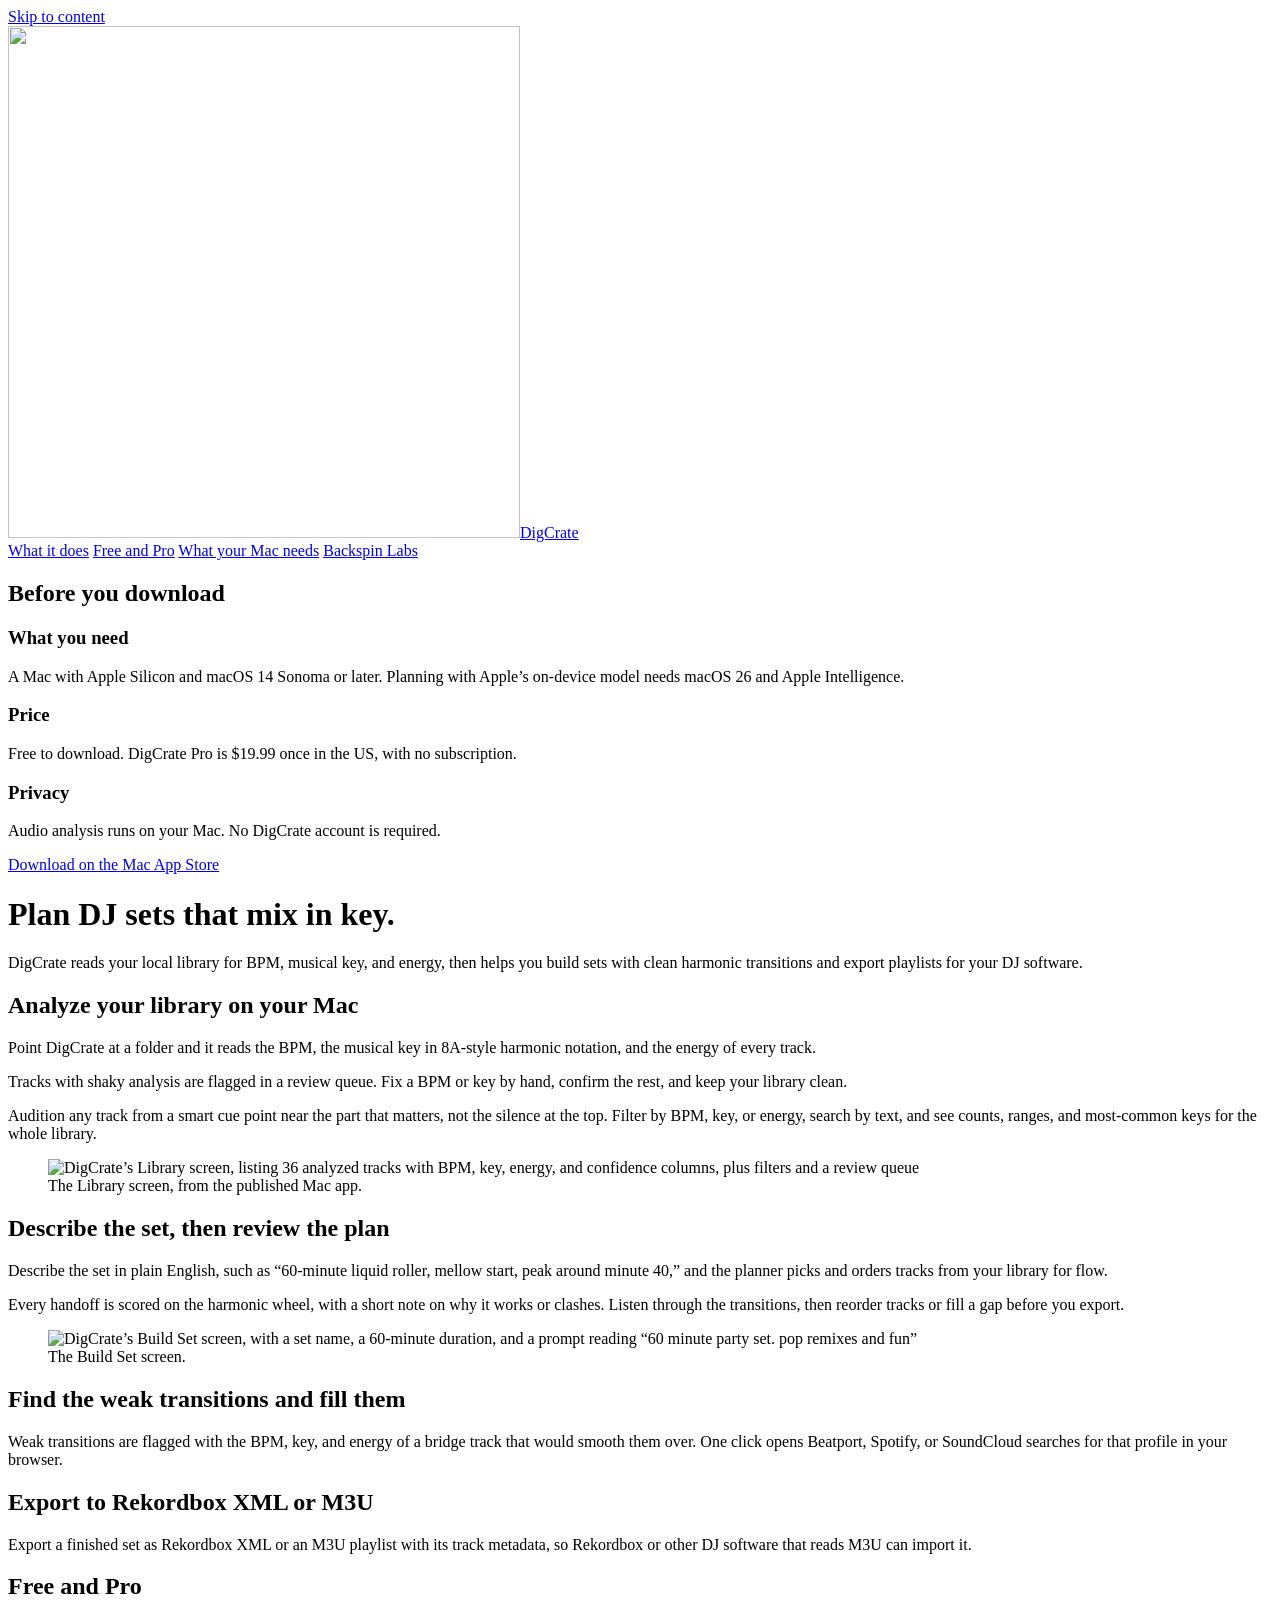
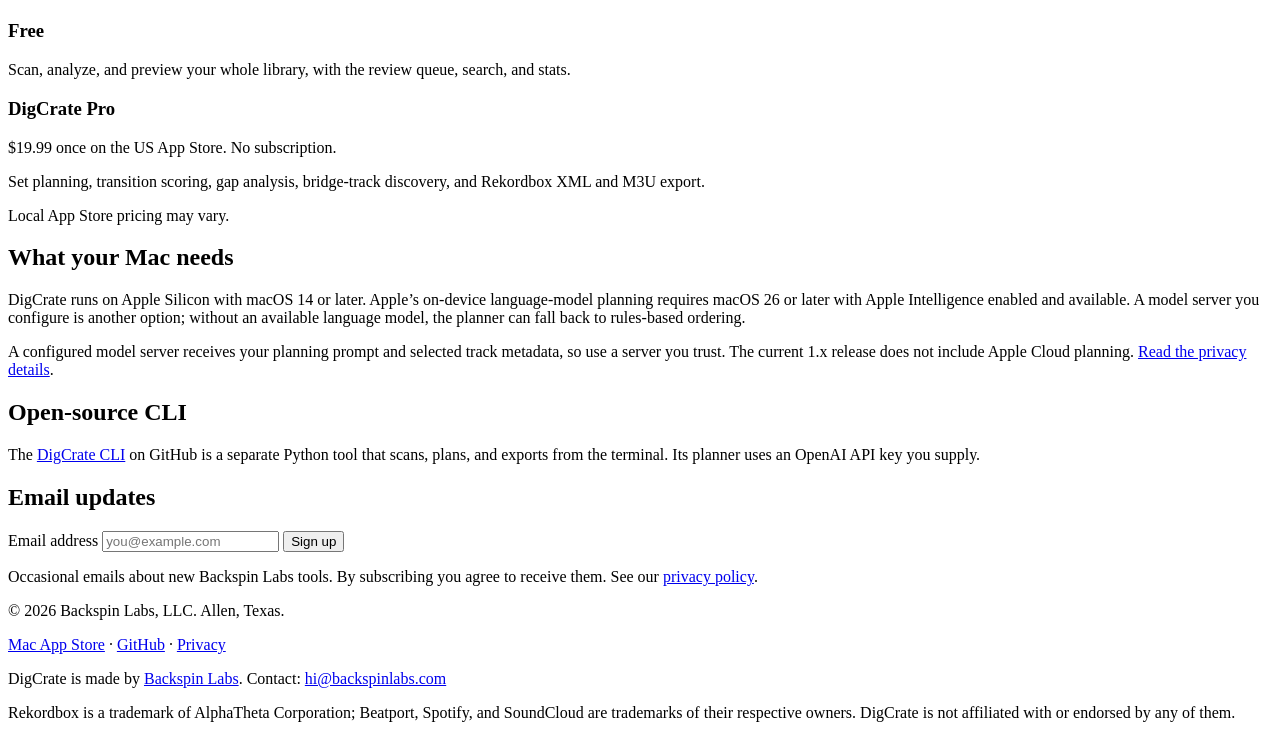
==== website/index.html @ e8a2cbf5 "website: put the home footer at the end of main so the sheet can't cover it The footer ran under bot" ====
<!DOCTYPE html>
<html lang="en">
<head>
  <meta charset="utf-8" />
  <meta name="viewport" content="width=device-width, initial-scale=1" />
  <title>DigCrate: Plan DJ sets that mix in key</title>
  <meta name="description" content="DigCrate is a Mac app that reads the BPM, key, and energy of your local library and helps you build DJ sets that mix in key, then exports them to Rekordbox XML or M3U. Free download; Pro is a one-time purchase." />
  <link rel="canonical" href="https://digcrate.backspinlabs.com/" />
  <meta name="color-scheme" content="light dark" />
  <meta name="theme-color" content="#111111" media="(prefers-color-scheme: light)" />
  <meta name="theme-color" content="#1c1c1c" media="(prefers-color-scheme: dark)" />
  <meta property="og:title" content="DigCrate: Plan DJ sets that mix in key" />
  <meta property="og:description" content="DigCrate is a Mac app that reads the BPM, key, and energy of your local library and helps you build DJ sets that mix in key, then exports them to Rekordbox XML or M3U. Free download; Pro is a one-time purchase." />
  <meta property="og:url" content="https://digcrate.backspinlabs.com/" />
  <meta property="og:site_name" content="DigCrate" />
  <meta property="og:type" content="website" />
  <meta property="og:image" content="https://digcrate.backspinlabs.com/og-image.png" />
  <meta property="og:image:width" content="1200" />
  <meta property="og:image:height" content="630" />
  <meta name="twitter:card" content="summary_large_image" />
  <meta name="twitter:title" content="DigCrate: Plan DJ sets that mix in key" />
  <meta name="twitter:description" content="DigCrate is a Mac app that reads the BPM, key, and energy of your local library and helps you build DJ sets that mix in key, then exports them to Rekordbox XML or M3U. Free download; Pro is a one-time purchase." />
  <meta name="twitter:image" content="https://digcrate.backspinlabs.com/og-image.png" />
  <link rel="icon" href="/app-icon.png" type="image/png" />
  <link rel="apple-touch-icon" href="/app-icon.png" />
  <link rel="preload" href="/fonts/big-shoulders-display-800-latin.woff2" as="font" type="font/woff2" crossorigin />
  <link rel="preload" href="/fonts/ibm-plex-sans-latin.woff2" as="font" type="font/woff2" crossorigin />
  <link rel="stylesheet" href="/backspin.css" />
  <link rel="stylesheet" href="/digcrate.css" />
</head>
<body class="digcrate">
<a class="skip" href="#main">Skip to content</a>

<header class="head"><div class="head-in">
  <a class="brand" href="/"><img src="/app-icon.png" alt="" width="512" height="512" />DigCrate</a>
  <nav aria-label="Primary">
    <a href="#features">What it does</a>
    <a href="#pricing">Free and Pro</a>
    <a href="#requirements">What your Mac needs</a>
    <a href="https://backspinlabs.com">Backspin Labs</a>
  </nav>
</div></header>

<div class="frame">

  <aside class="sheet" aria-labelledby="sheet-title">
    <h2 id="sheet-title">Before you download</h2>
    <h3>What you need</h3>
    <p>A Mac with Apple Silicon and macOS 14 Sonoma or later. Planning with Apple’s on-device model needs macOS 26 and Apple Intelligence.</p>
    <h3>Price</h3>
    <p>Free to download. DigCrate Pro is $19.99 once in the US, with no subscription.</p>
    <h3>Privacy</h3>
    <p>Audio analysis runs on your Mac. No DigCrate account is required.</p>
    <a class="btn" href="https://apps.apple.com/us/app/digcrate/id6779803539">Download on the Mac App Store</a>
  </aside>

  <main id="main">
    <h1>Plan DJ sets that mix in key.</h1>
    <p class="lede">DigCrate reads your local library for BPM, musical key, and energy, then helps you build sets with clean harmonic transitions and export playlists for your DJ software.</p>

    <section class="band" id="features" aria-label="What it does">
      <div>
        <h2>Analyze your library on your Mac</h2>
        <p>Point DigCrate at a folder and it reads the BPM, the musical key in 8A-style harmonic notation, and the energy of every track.</p>
        <p>Tracks with shaky analysis are flagged in a review queue. Fix a BPM or key by hand, confirm the rest, and keep your library clean.</p>
        <p>Audition any track from a smart cue point near the part that matters, not the silence at the top. Filter by BPM, key, or energy, search by text, and see counts, ranges, and most-common keys for the whole library.</p>
        <figure class="shot shot-wide">
          <img src="/images/library-window.jpg" width="990" height="704" alt="DigCrate’s Library screen, listing 36 analyzed tracks with BPM, key, energy, and confidence columns, plus filters and a review queue" />
          <figcaption>The Library screen, from the published Mac app.</figcaption>
        </figure>
      </div>
      <div id="workflow">
        <h2>Describe the set, then review the plan</h2>
        <p>Describe the set in plain English, such as “60-minute liquid roller, mellow start, peak around minute 40,” and the planner picks and orders tracks from your library for flow.</p>
        <p>Every handoff is scored on the harmonic wheel, with a short note on why it works or clashes. Listen through the transitions, then reorder tracks or fill a gap before you export.</p>
        <figure class="shot shot-wide">
          <img src="/images/build-set-window.jpg" width="990" height="599" alt="DigCrate’s Build Set screen, with a set name, a 60-minute duration, and a prompt reading “60 minute party set. pop remixes and fun”" loading="lazy" />
          <figcaption>The Build Set screen.</figcaption>
        </figure>
      </div>
      <div>
        <h2>Find the weak transitions and fill them</h2>
        <p>Weak transitions are flagged with the BPM, key, and energy of a bridge track that would smooth them over. One click opens Beatport, Spotify, or SoundCloud searches for that profile in your browser.</p>
      </div>
      <div>
        <h2>Export to Rekordbox XML or M3U</h2>
        <p>Export a finished set as Rekordbox XML or an M3U playlist with its track metadata, so Rekordbox or other DJ software that reads M3U can import it.</p>
      </div>
    </section>

    <section class="section" id="pricing" aria-labelledby="pricing-title">
      <h2 id="pricing-title">Free and Pro</h2>
      <div class="cols">
        <div>
          <h3>Free</h3>
          <p>Scan, analyze, and preview your whole library, with the review queue, search, and stats.</p>
        </div>
        <div>
          <h3>DigCrate Pro</h3>
          <p>$19.99 once on the US App Store. No subscription.</p>
          <p>Set planning, transition scoring, gap analysis, bridge-track discovery, and Rekordbox XML and M3U export.</p>
        </div>
      </div>
      <p class="small">Local App Store pricing may vary.</p>
    </section>

    <section class="section" id="requirements" aria-labelledby="requirements-title">
      <h2 id="requirements-title">What your Mac needs</h2>
      <p>DigCrate runs on Apple Silicon with macOS 14 or later. Apple’s on-device language-model planning requires macOS 26 or later with Apple Intelligence enabled and available. A model server you configure is another option; without an available language model, the planner can fall back to rules-based ordering.</p>
      <p>A configured model server receives your planning prompt and selected track metadata, so use a server you trust. The current 1.x release does not include Apple Cloud planning. <a href="/privacy">Read the privacy details</a>.</p>
    </section>

    <section class="section" id="cli" aria-labelledby="cli-title">
      <h2 id="cli-title">Open-source CLI</h2>
      <p>The <a href="https://github.com/backspinlabs/digcrate">DigCrate CLI</a> on GitHub is a separate Python tool that scans, plans, and exports from the terminal. Its planner uses an OpenAI API key you supply.</p>
    </section>

    <section class="section" id="updates" aria-labelledby="signup-title">
      <h2 id="signup-title">Email updates</h2>
      <div class="signup">
        <form id="dc-signup">
          <label for="dc-signup-email">Email address</label>
          <input type="email" id="dc-signup-email" name="email" placeholder="you@example.com" autocomplete="email" inputmode="email" maxlength="254" required />
          <button class="btn" type="submit">Sign up</button>
        </form>
        <p id="dc-signup-msg" class="msg" role="status" aria-live="polite"></p>
        <p class="small">Occasional emails about new Backspin Labs tools. By subscribing you agree to receive them. See our <a href="/privacy">privacy policy</a>.</p>
      </div>
    </section>

    <footer class="foot">
      <p>© 2026 Backspin Labs, LLC. Allen, Texas.</p>
      <p><a href="https://apps.apple.com/us/app/digcrate/id6779803539">Mac App Store</a> · <a href="https://github.com/backspinlabs/digcrate">GitHub</a> · <a href="/privacy">Privacy</a></p>
      <p class="foot-note">DigCrate is made by <a href="https://backspinlabs.com">Backspin Labs</a>. Contact: <a href="mailto:hi@backspinlabs.com">hi@backspinlabs.com</a></p>
      <p class="foot-note">Rekordbox is a trademark of AlphaTheta Corporation; Beatport, Spotify, and SoundCloud are trademarks of their respective owners. DigCrate is not affiliated with or endorsed by any of them.</p>
    </footer>
  </main>

</div>
<script>
// Shared Backspin Labs email-capture endpoint (served by the Belay waitlist worker).
const CAPTURE_ENDPOINT = "https://belay.backspinlabs.com/api/waitlist";
(function () {
  var form = document.getElementById("dc-signup");
  var msg = document.getElementById("dc-signup-msg");
  var button = form.querySelector("button[type=submit]");
  form.addEventListener("submit", function (e) {
    e.preventDefault();
    if (button.disabled) return;
    var params = new URLSearchParams(window.location.search);
    var payload = {
      email: form.email.value.trim(),
      list: "digcrate",
      source: "digcrate.backspinlabs.com",
      referrer: document.referrer
    };
    params.forEach(function (value, key) {
      if (key.indexOf("utm_") === 0) payload[key] = value;
    });
    msg.textContent = "Signing up…";
    button.disabled = true;
    var controller = new AbortController();
    var timer = setTimeout(function () { controller.abort(); }, 10000);
    fetch(CAPTURE_ENDPOINT, {
      method: "POST",
      headers: { "Content-Type": "application/json" },
      body: JSON.stringify(payload),
      signal: controller.signal
    }).then(function (res) {
      if (!res.ok) throw new Error("HTTP " + res.status);
      return res.json();
    }).then(function (data) {
      if (!data || data.ok !== true) throw new Error("Unexpected response");
      msg.textContent = "Thanks, you’re on the list.";
      form.reset();
    }).catch(function () {
      msg.textContent = "Sign-up failed. Try again later, or email support@backspinlabs.com.";
    }).finally(function () {
      clearTimeout(timer);
      button.disabled = false;
    });
  });
})();
</script>
</body>
</html>
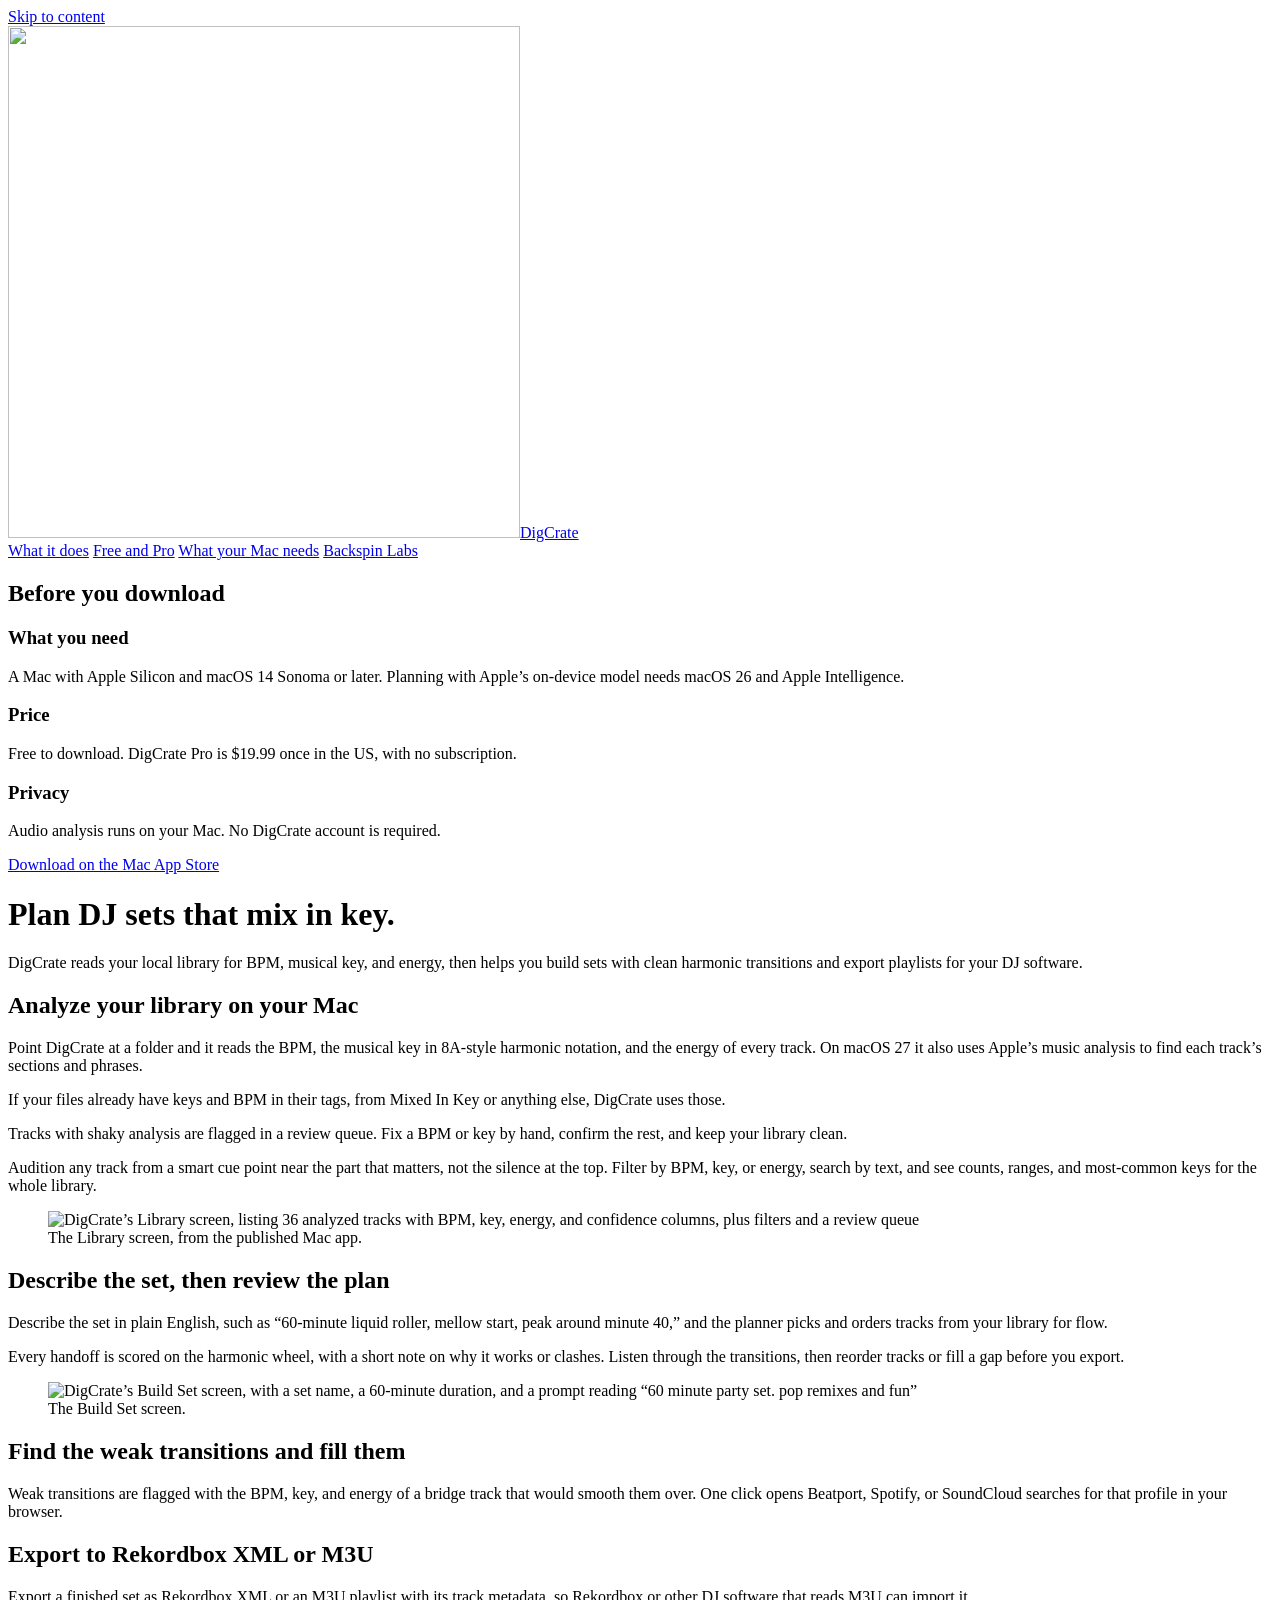
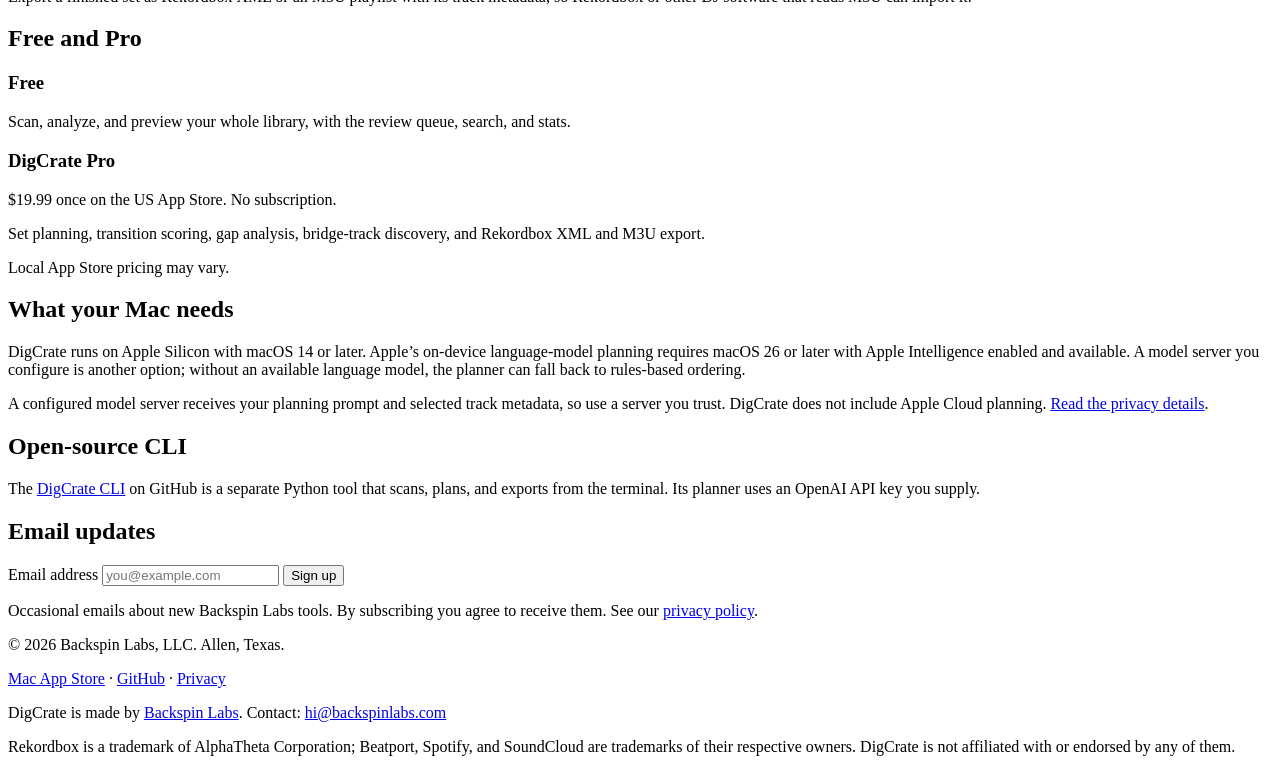
==== commit 2f348079: "website: 2.0 copy (tag keys/BPM, macOS 27 analysis) - Say keys and BPM from your tags (e.g. Mixed In" ====
--- a/website/index.html
+++ b/website/index.html
@@ -61,7 +61,8 @@
     <section class="band" id="features" aria-label="What it does">
       <div>
         <h2>Analyze your library on your Mac</h2>
-        <p>Point DigCrate at a folder and it reads the BPM, the musical key in 8A-style harmonic notation, and the energy of every track.</p>
+        <p>Point DigCrate at a folder and it reads the BPM, the musical key in 8A-style harmonic notation, and the energy of every track. On macOS 27 it also uses Apple’s music analysis to find each track’s sections and phrases.</p>
+        <p>If your files already have keys and BPM in their tags, from Mixed In Key or anything else, DigCrate uses those.</p>
         <p>Tracks with shaky analysis are flagged in a review queue. Fix a BPM or key by hand, confirm the rest, and keep your library clean.</p>
         <p>Audition any track from a smart cue point near the part that matters, not the silence at the top. Filter by BPM, key, or energy, search by text, and see counts, ranges, and most-common keys for the whole library.</p>
         <figure class="shot shot-wide">
@@ -107,7 +108,7 @@
     <section class="section" id="requirements" aria-labelledby="requirements-title">
       <h2 id="requirements-title">What your Mac needs</h2>
       <p>DigCrate runs on Apple Silicon with macOS 14 or later. Apple’s on-device language-model planning requires macOS 26 or later with Apple Intelligence enabled and available. A model server you configure is another option; without an available language model, the planner can fall back to rules-based ordering.</p>
-      <p>A configured model server receives your planning prompt and selected track metadata, so use a server you trust. The current 1.x release does not include Apple Cloud planning. <a href="/privacy">Read the privacy details</a>.</p>
+      <p>A configured model server receives your planning prompt and selected track metadata, so use a server you trust. DigCrate does not include Apple Cloud planning. <a href="/privacy">Read the privacy details</a>.</p>
     </section>
 
     <section class="section" id="cli" aria-labelledby="cli-title">
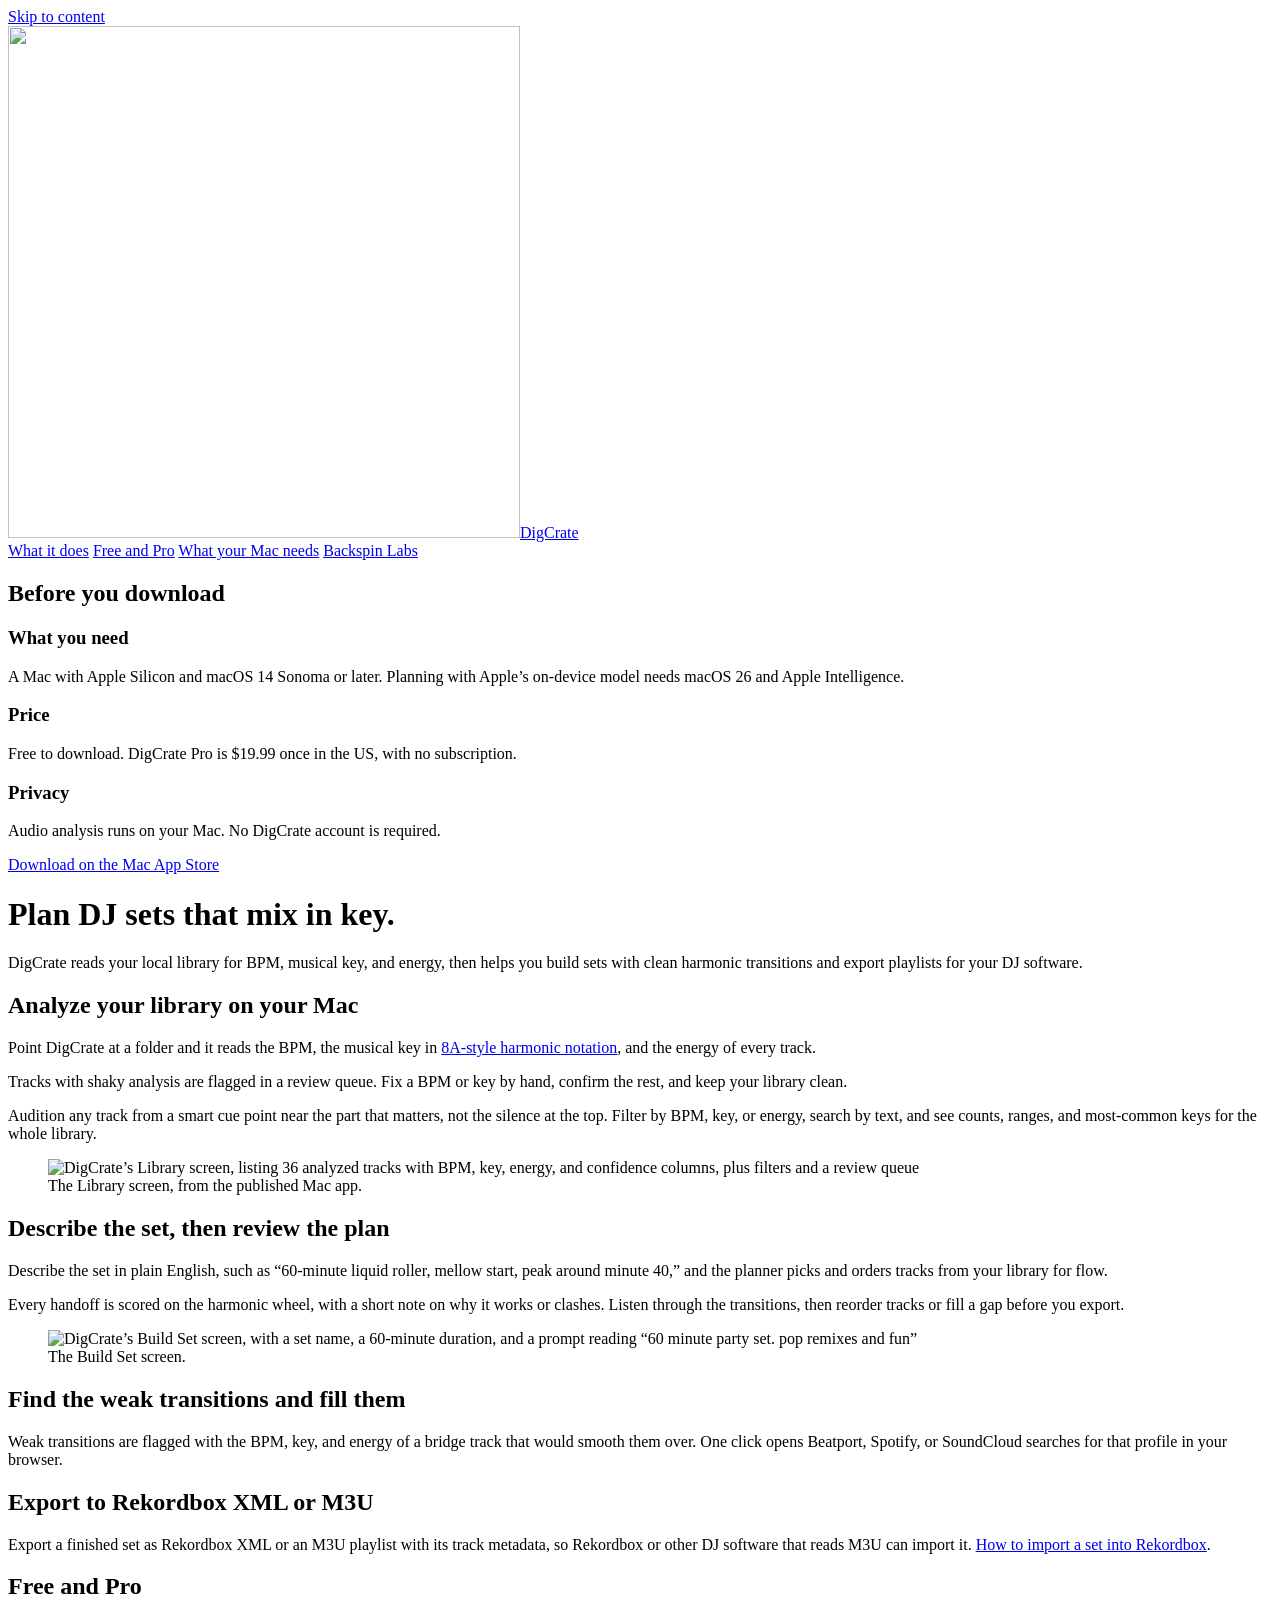
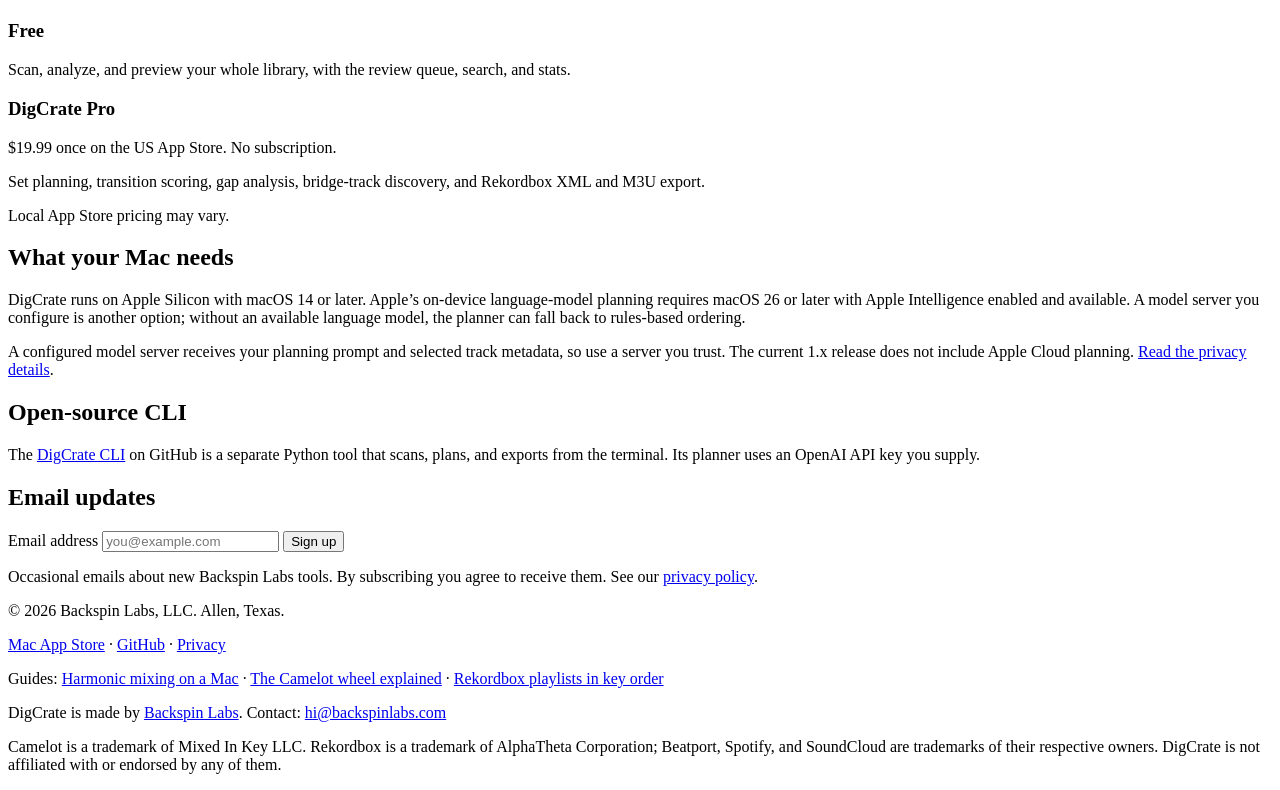
==== commit 11dc73a6: "website: add harmonic mixing, Camelot wheel, and Rekordbox key-order guides Three guide pages for th" ====
--- a/website/index.html
+++ b/website/index.html
@@ -61,8 +61,7 @@
     <section class="band" id="features" aria-label="What it does">
       <div>
         <h2>Analyze your library on your Mac</h2>
-        <p>Point DigCrate at a folder and it reads the BPM, the musical key in 8A-style harmonic notation, and the energy of every track. On macOS 27 it also uses Apple’s music analysis to find each track’s sections and phrases.</p>
-        <p>If your files already have keys and BPM in their tags, from Mixed In Key or anything else, DigCrate uses those.</p>
+        <p>Point DigCrate at a folder and it reads the BPM, the musical key in <a href="/camelot-wheel">8A-style harmonic notation</a>, and the energy of every track.</p>
         <p>Tracks with shaky analysis are flagged in a review queue. Fix a BPM or key by hand, confirm the rest, and keep your library clean.</p>
         <p>Audition any track from a smart cue point near the part that matters, not the silence at the top. Filter by BPM, key, or energy, search by text, and see counts, ranges, and most-common keys for the whole library.</p>
         <figure class="shot shot-wide">
@@ -85,7 +84,7 @@
       </div>
       <div>
         <h2>Export to Rekordbox XML or M3U</h2>
-        <p>Export a finished set as Rekordbox XML or an M3U playlist with its track metadata, so Rekordbox or other DJ software that reads M3U can import it.</p>
+        <p>Export a finished set as Rekordbox XML or an M3U playlist with its track metadata, so Rekordbox or other DJ software that reads M3U can import it. <a href="/rekordbox-playlists-by-key">How to import a set into Rekordbox</a>.</p>
       </div>
     </section>
 
@@ -108,7 +107,7 @@
     <section class="section" id="requirements" aria-labelledby="requirements-title">
       <h2 id="requirements-title">What your Mac needs</h2>
       <p>DigCrate runs on Apple Silicon with macOS 14 or later. Apple’s on-device language-model planning requires macOS 26 or later with Apple Intelligence enabled and available. A model server you configure is another option; without an available language model, the planner can fall back to rules-based ordering.</p>
-      <p>A configured model server receives your planning prompt and selected track metadata, so use a server you trust. DigCrate does not include Apple Cloud planning. <a href="/privacy">Read the privacy details</a>.</p>
+      <p>A configured model server receives your planning prompt and selected track metadata, so use a server you trust. The current 1.x release does not include Apple Cloud planning. <a href="/privacy">Read the privacy details</a>.</p>
     </section>
 
     <section class="section" id="cli" aria-labelledby="cli-title">
@@ -132,8 +131,9 @@
     <footer class="foot">
       <p>© 2026 Backspin Labs, LLC. Allen, Texas.</p>
       <p><a href="https://apps.apple.com/us/app/digcrate/id6779803539">Mac App Store</a> · <a href="https://github.com/backspinlabs/digcrate">GitHub</a> · <a href="/privacy">Privacy</a></p>
+      <p class="foot-note">Guides: <a href="/harmonic-mixing-mac">Harmonic mixing on a Mac</a> · <a href="/camelot-wheel">The Camelot wheel explained</a> · <a href="/rekordbox-playlists-by-key">Rekordbox playlists in key order</a></p>
       <p class="foot-note">DigCrate is made by <a href="https://backspinlabs.com">Backspin Labs</a>. Contact: <a href="mailto:hi@backspinlabs.com">hi@backspinlabs.com</a></p>
-      <p class="foot-note">Rekordbox is a trademark of AlphaTheta Corporation; Beatport, Spotify, and SoundCloud are trademarks of their respective owners. DigCrate is not affiliated with or endorsed by any of them.</p>
+      <p class="foot-note">Camelot is a trademark of Mixed In Key LLC. Rekordbox is a trademark of AlphaTheta Corporation; Beatport, Spotify, and SoundCloud are trademarks of their respective owners. DigCrate is not affiliated with or endorsed by any of them.</p>
     </footer>
   </main>
 
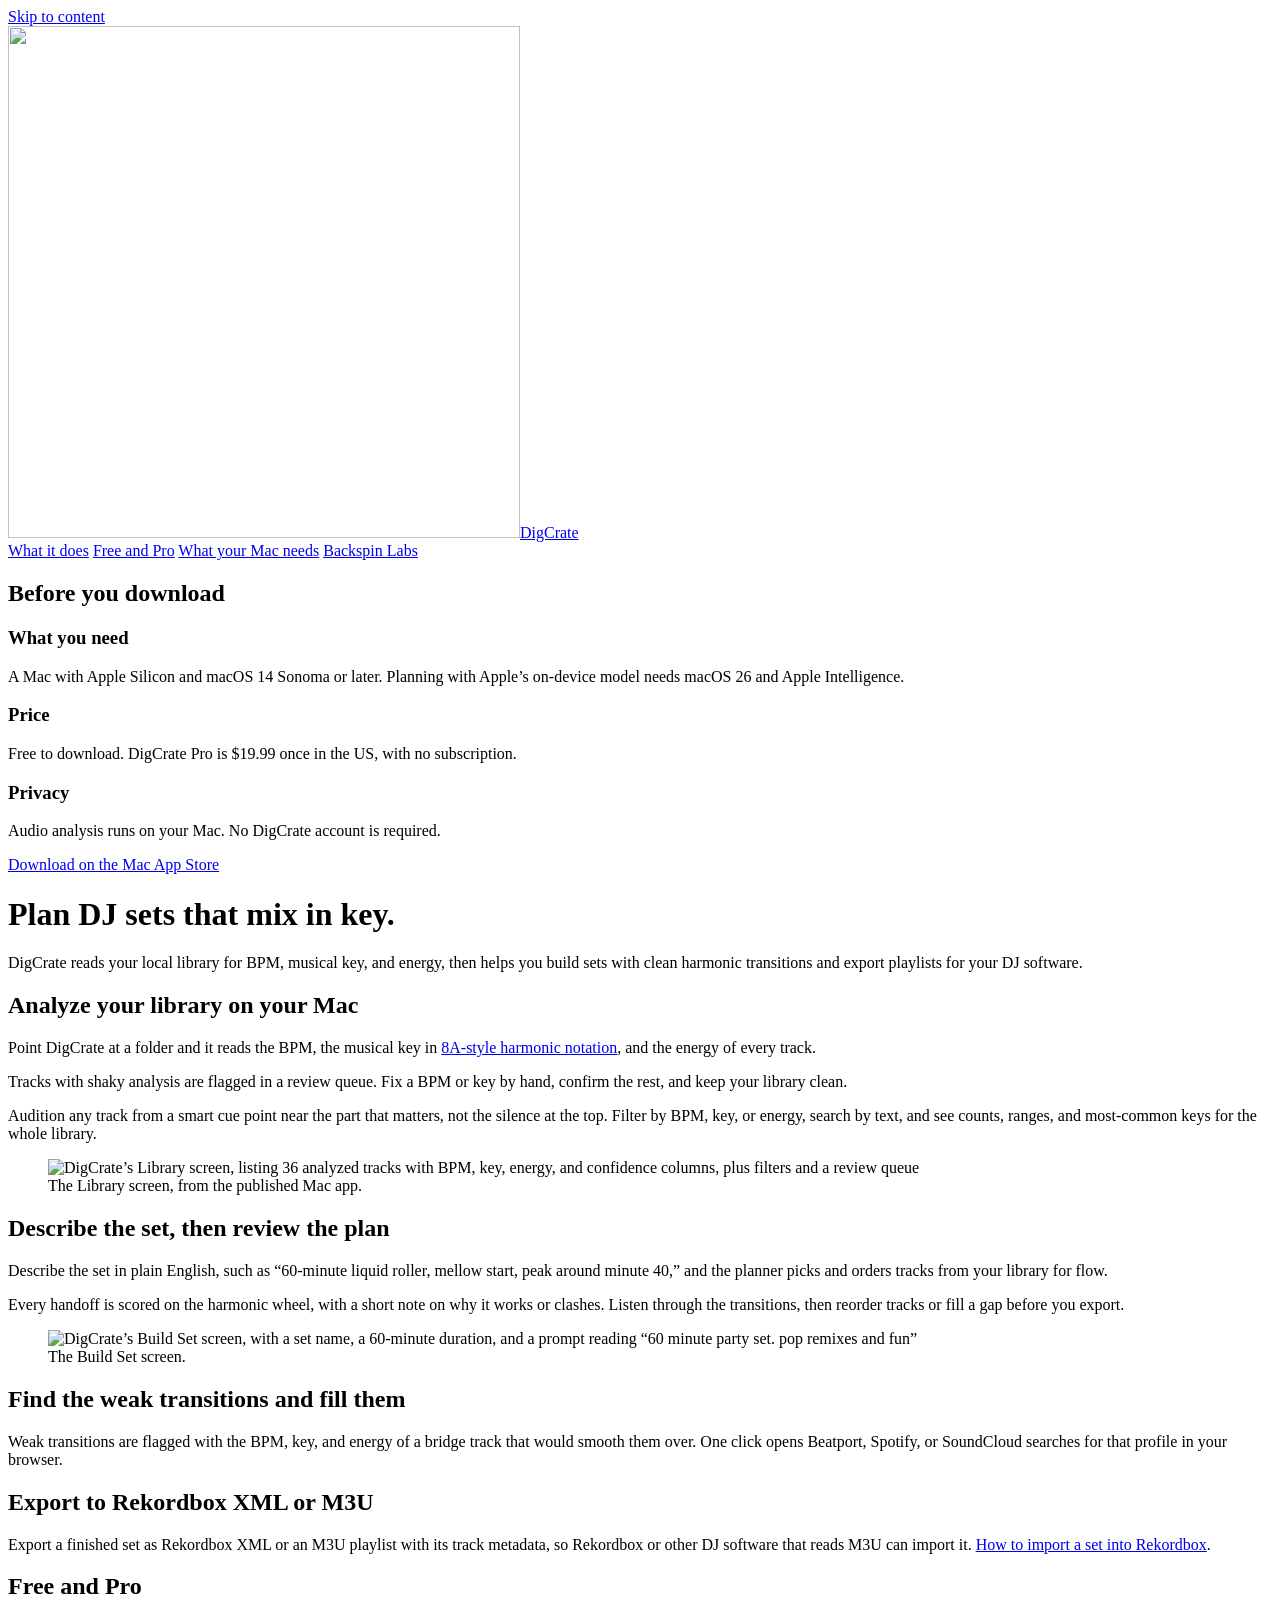
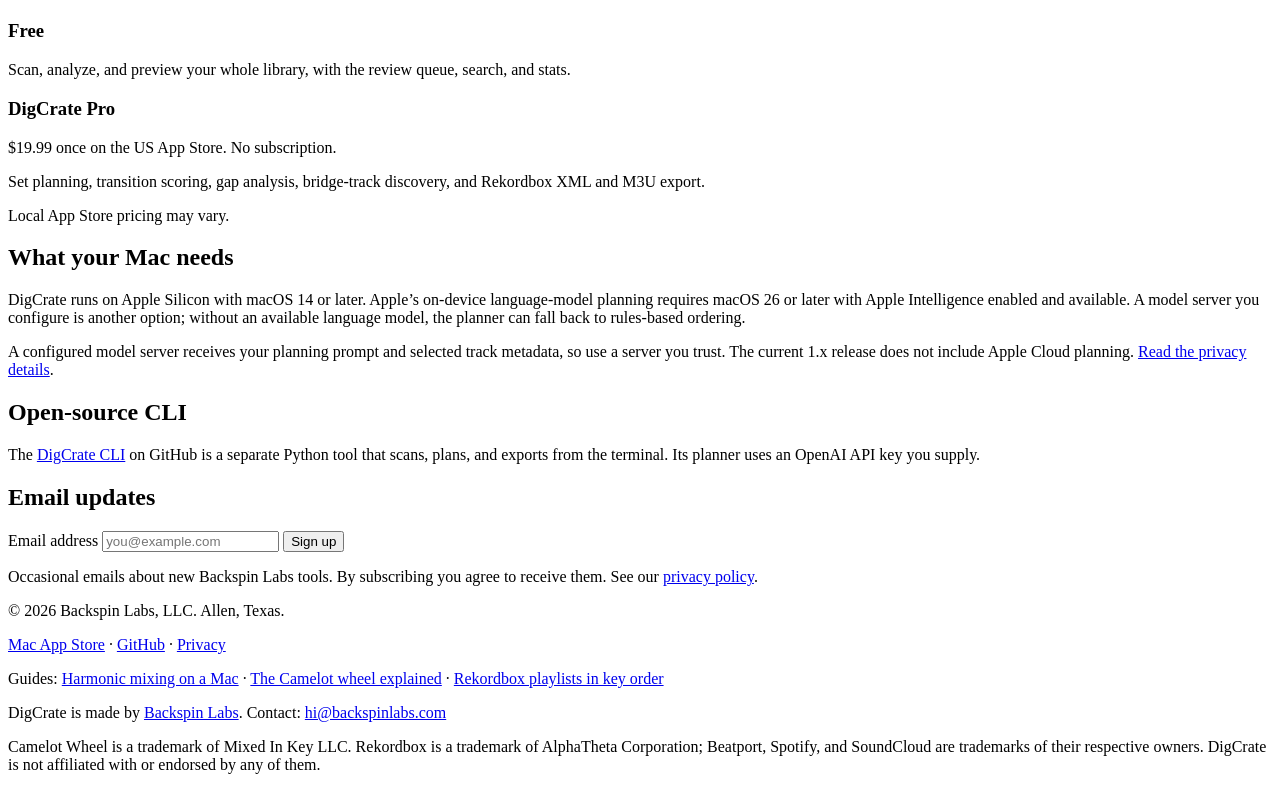
==== commit aa1d2b22: "website: tighten guide facts and copy after review - Trademark note names the mark Mixed In Key hold" ====
--- a/website/index.html
+++ b/website/index.html
@@ -133,7 +133,7 @@
       <p><a href="https://apps.apple.com/us/app/digcrate/id6779803539">Mac App Store</a> · <a href="https://github.com/backspinlabs/digcrate">GitHub</a> · <a href="/privacy">Privacy</a></p>
       <p class="foot-note">Guides: <a href="/harmonic-mixing-mac">Harmonic mixing on a Mac</a> · <a href="/camelot-wheel">The Camelot wheel explained</a> · <a href="/rekordbox-playlists-by-key">Rekordbox playlists in key order</a></p>
       <p class="foot-note">DigCrate is made by <a href="https://backspinlabs.com">Backspin Labs</a>. Contact: <a href="mailto:hi@backspinlabs.com">hi@backspinlabs.com</a></p>
-      <p class="foot-note">Camelot is a trademark of Mixed In Key LLC. Rekordbox is a trademark of AlphaTheta Corporation; Beatport, Spotify, and SoundCloud are trademarks of their respective owners. DigCrate is not affiliated with or endorsed by any of them.</p>
+      <p class="foot-note">Camelot Wheel is a trademark of Mixed In Key LLC. Rekordbox is a trademark of AlphaTheta Corporation; Beatport, Spotify, and SoundCloud are trademarks of their respective owners. DigCrate is not affiliated with or endorsed by any of them.</p>
     </footer>
   </main>
 
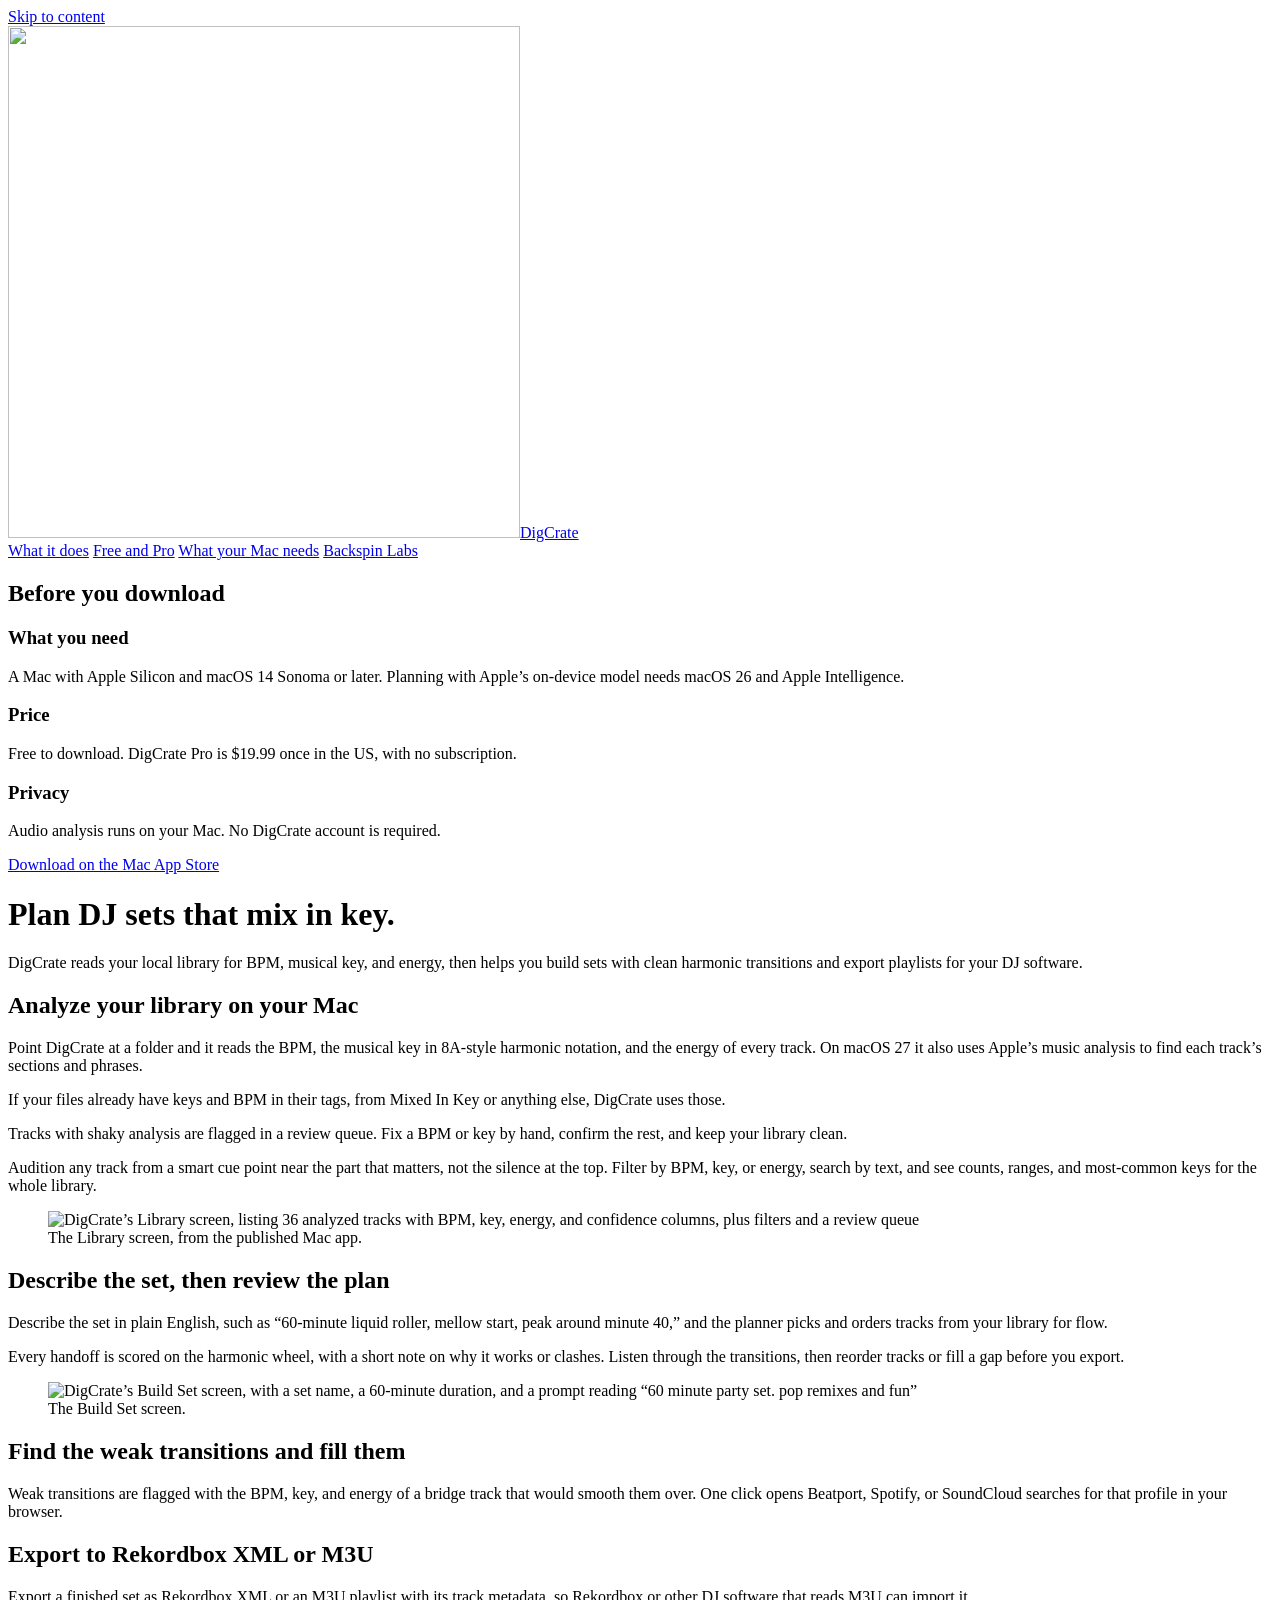
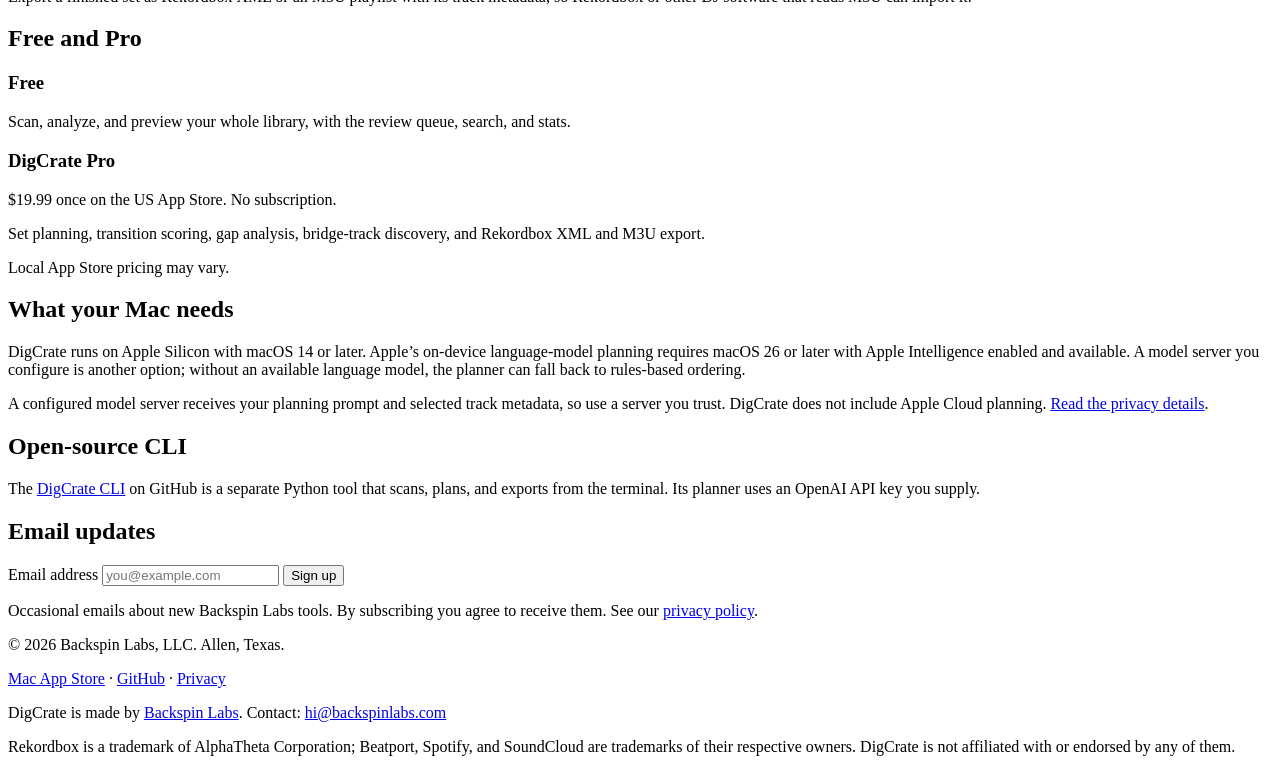
==== commit 315cd673: "website: 2.0 copy (tag keys/BPM, macOS 27 analysis) (#7) - Say keys and BPM from your tags (e.g. Mix" ====
--- a/website/index.html
+++ b/website/index.html
@@ -61,7 +61,8 @@
     <section class="band" id="features" aria-label="What it does">
       <div>
         <h2>Analyze your library on your Mac</h2>
-        <p>Point DigCrate at a folder and it reads the BPM, the musical key in <a href="/camelot-wheel">8A-style harmonic notation</a>, and the energy of every track.</p>
+        <p>Point DigCrate at a folder and it reads the BPM, the musical key in 8A-style harmonic notation, and the energy of every track. On macOS 27 it also uses Apple’s music analysis to find each track’s sections and phrases.</p>
+        <p>If your files already have keys and BPM in their tags, from Mixed In Key or anything else, DigCrate uses those.</p>
         <p>Tracks with shaky analysis are flagged in a review queue. Fix a BPM or key by hand, confirm the rest, and keep your library clean.</p>
         <p>Audition any track from a smart cue point near the part that matters, not the silence at the top. Filter by BPM, key, or energy, search by text, and see counts, ranges, and most-common keys for the whole library.</p>
         <figure class="shot shot-wide">
@@ -84,7 +85,7 @@
       </div>
       <div>
         <h2>Export to Rekordbox XML or M3U</h2>
-        <p>Export a finished set as Rekordbox XML or an M3U playlist with its track metadata, so Rekordbox or other DJ software that reads M3U can import it. <a href="/rekordbox-playlists-by-key">How to import a set into Rekordbox</a>.</p>
+        <p>Export a finished set as Rekordbox XML or an M3U playlist with its track metadata, so Rekordbox or other DJ software that reads M3U can import it.</p>
       </div>
     </section>
 
@@ -107,7 +108,7 @@
     <section class="section" id="requirements" aria-labelledby="requirements-title">
       <h2 id="requirements-title">What your Mac needs</h2>
       <p>DigCrate runs on Apple Silicon with macOS 14 or later. Apple’s on-device language-model planning requires macOS 26 or later with Apple Intelligence enabled and available. A model server you configure is another option; without an available language model, the planner can fall back to rules-based ordering.</p>
-      <p>A configured model server receives your planning prompt and selected track metadata, so use a server you trust. The current 1.x release does not include Apple Cloud planning. <a href="/privacy">Read the privacy details</a>.</p>
+      <p>A configured model server receives your planning prompt and selected track metadata, so use a server you trust. DigCrate does not include Apple Cloud planning. <a href="/privacy">Read the privacy details</a>.</p>
     </section>
 
     <section class="section" id="cli" aria-labelledby="cli-title">
@@ -131,9 +132,8 @@
     <footer class="foot">
       <p>© 2026 Backspin Labs, LLC. Allen, Texas.</p>
       <p><a href="https://apps.apple.com/us/app/digcrate/id6779803539">Mac App Store</a> · <a href="https://github.com/backspinlabs/digcrate">GitHub</a> · <a href="/privacy">Privacy</a></p>
-      <p class="foot-note">Guides: <a href="/harmonic-mixing-mac">Harmonic mixing on a Mac</a> · <a href="/camelot-wheel">The Camelot wheel explained</a> · <a href="/rekordbox-playlists-by-key">Rekordbox playlists in key order</a></p>
       <p class="foot-note">DigCrate is made by <a href="https://backspinlabs.com">Backspin Labs</a>. Contact: <a href="mailto:hi@backspinlabs.com">hi@backspinlabs.com</a></p>
-      <p class="foot-note">Camelot Wheel is a trademark of Mixed In Key LLC. Rekordbox is a trademark of AlphaTheta Corporation; Beatport, Spotify, and SoundCloud are trademarks of their respective owners. DigCrate is not affiliated with or endorsed by any of them.</p>
+      <p class="foot-note">Rekordbox is a trademark of AlphaTheta Corporation; Beatport, Spotify, and SoundCloud are trademarks of their respective owners. DigCrate is not affiliated with or endorsed by any of them.</p>
     </footer>
   </main>
 
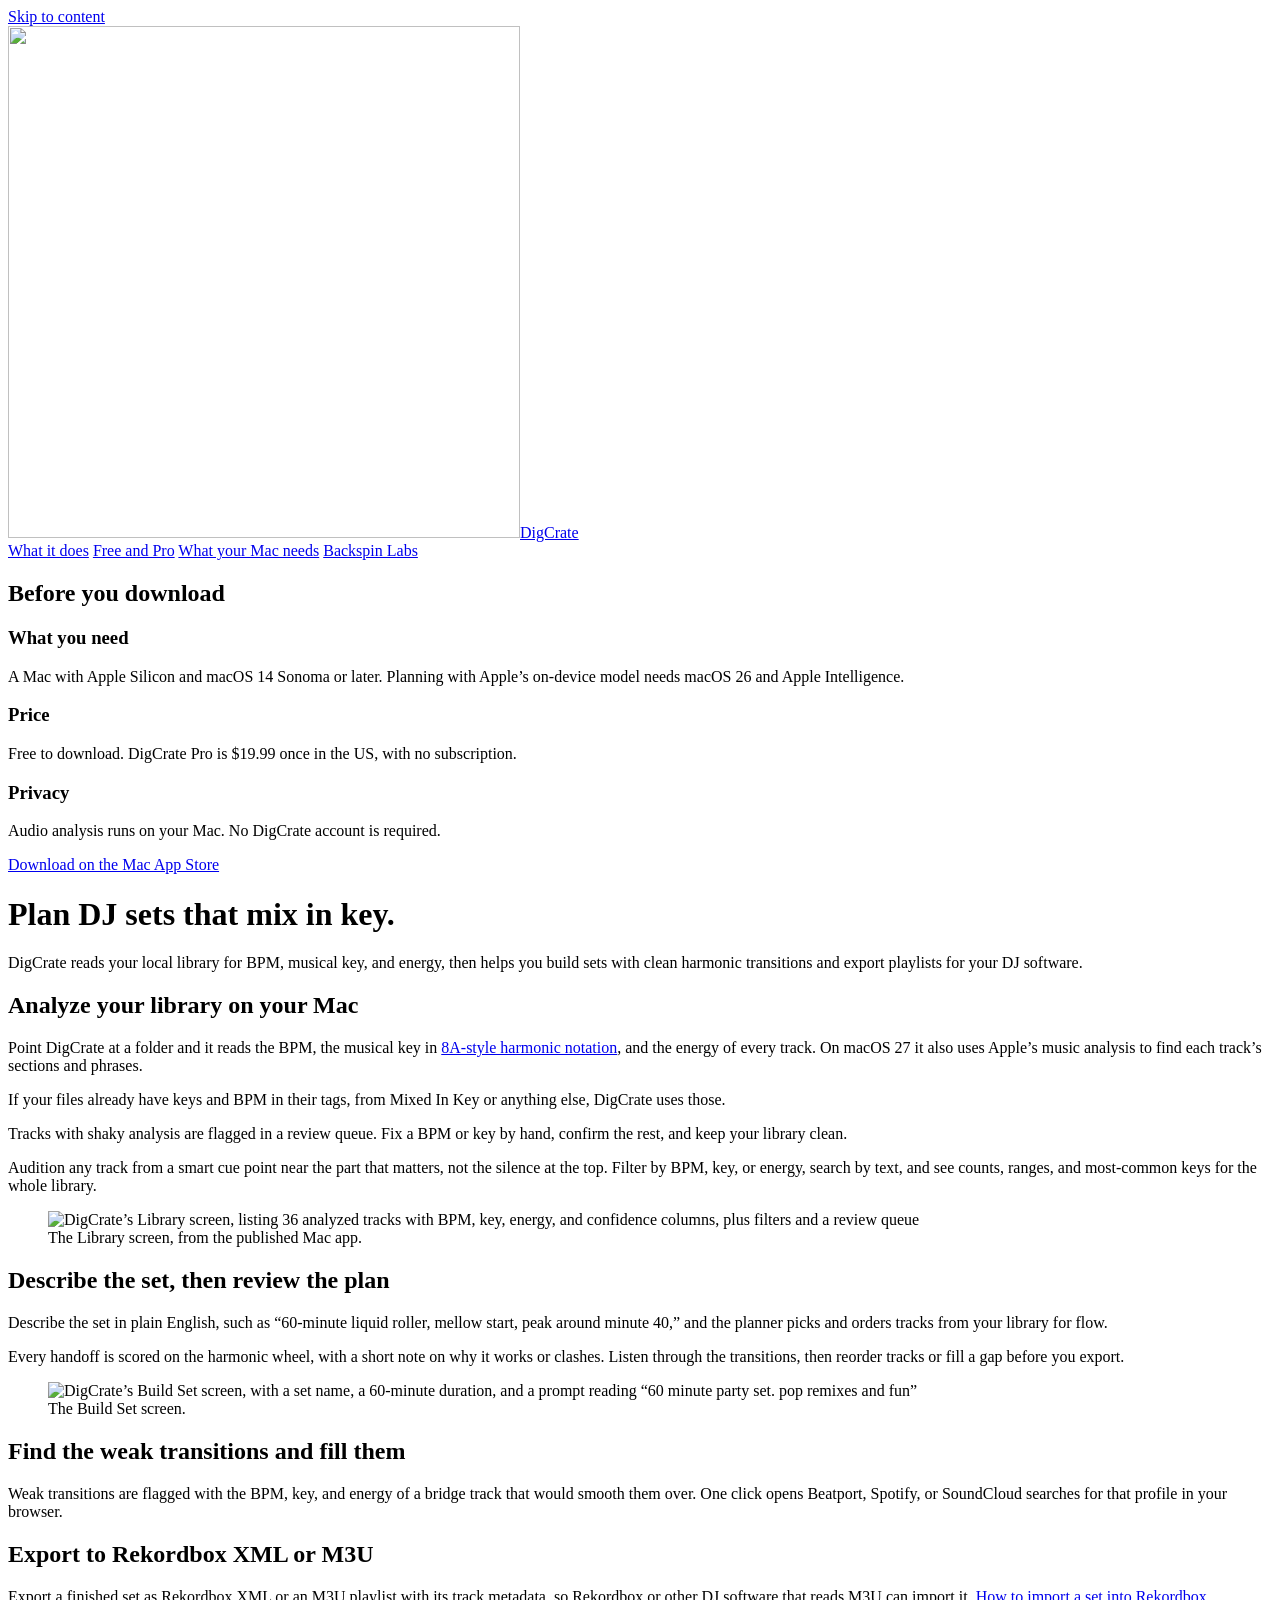
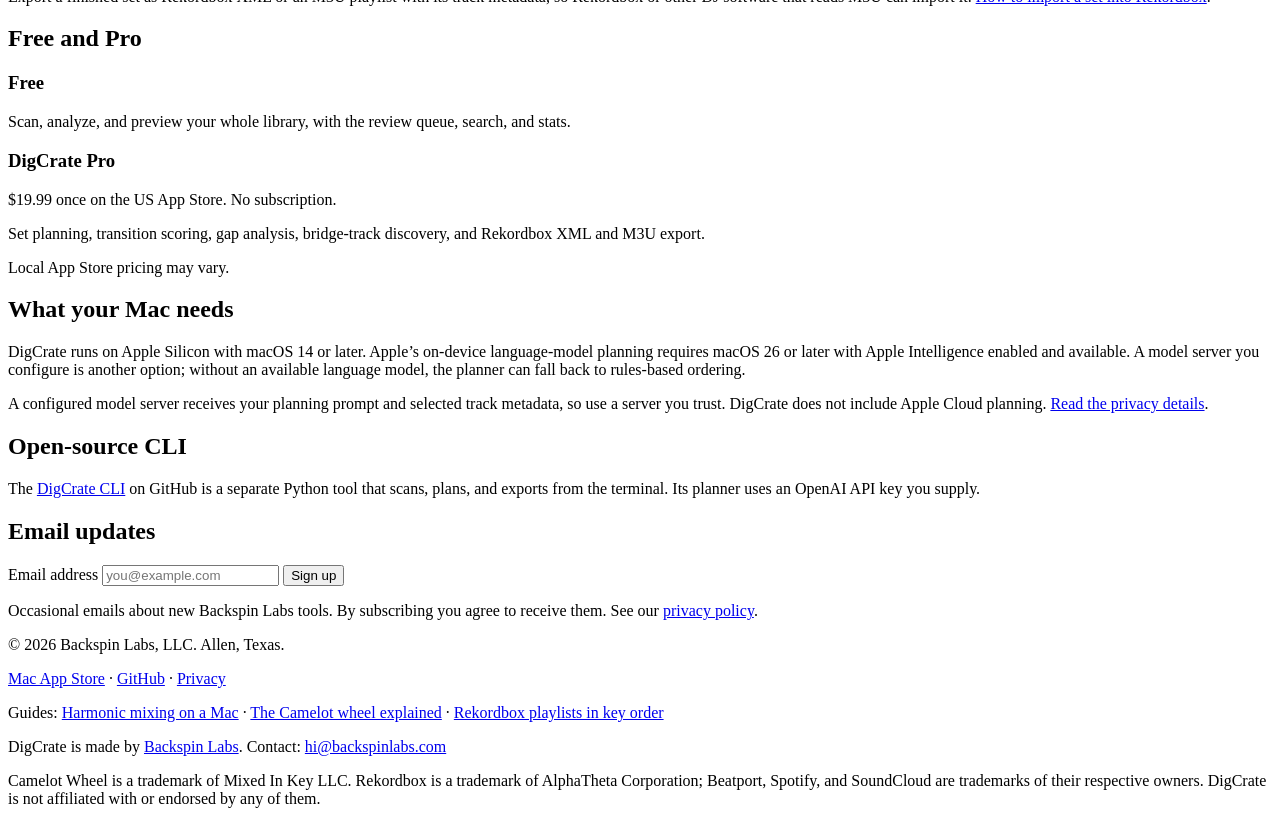
==== commit c294675e: "Merge remote-tracking branch 'origin/master' into seo/digcrate # Conflicts: #	website/index.html" ====
--- a/website/index.html
+++ b/website/index.html
@@ -61,7 +61,7 @@
     <section class="band" id="features" aria-label="What it does">
       <div>
         <h2>Analyze your library on your Mac</h2>
-        <p>Point DigCrate at a folder and it reads the BPM, the musical key in 8A-style harmonic notation, and the energy of every track. On macOS 27 it also uses Apple’s music analysis to find each track’s sections and phrases.</p>
+        <p>Point DigCrate at a folder and it reads the BPM, the musical key in <a href="/camelot-wheel">8A-style harmonic notation</a>, and the energy of every track. On macOS 27 it also uses Apple’s music analysis to find each track’s sections and phrases.</p>
         <p>If your files already have keys and BPM in their tags, from Mixed In Key or anything else, DigCrate uses those.</p>
         <p>Tracks with shaky analysis are flagged in a review queue. Fix a BPM or key by hand, confirm the rest, and keep your library clean.</p>
         <p>Audition any track from a smart cue point near the part that matters, not the silence at the top. Filter by BPM, key, or energy, search by text, and see counts, ranges, and most-common keys for the whole library.</p>
@@ -85,7 +85,7 @@
       </div>
       <div>
         <h2>Export to Rekordbox XML or M3U</h2>
-        <p>Export a finished set as Rekordbox XML or an M3U playlist with its track metadata, so Rekordbox or other DJ software that reads M3U can import it.</p>
+        <p>Export a finished set as Rekordbox XML or an M3U playlist with its track metadata, so Rekordbox or other DJ software that reads M3U can import it. <a href="/rekordbox-playlists-by-key">How to import a set into Rekordbox</a>.</p>
       </div>
     </section>
 
@@ -132,8 +132,9 @@
     <footer class="foot">
       <p>© 2026 Backspin Labs, LLC. Allen, Texas.</p>
       <p><a href="https://apps.apple.com/us/app/digcrate/id6779803539">Mac App Store</a> · <a href="https://github.com/backspinlabs/digcrate">GitHub</a> · <a href="/privacy">Privacy</a></p>
+      <p class="foot-note">Guides: <a href="/harmonic-mixing-mac">Harmonic mixing on a Mac</a> · <a href="/camelot-wheel">The Camelot wheel explained</a> · <a href="/rekordbox-playlists-by-key">Rekordbox playlists in key order</a></p>
       <p class="foot-note">DigCrate is made by <a href="https://backspinlabs.com">Backspin Labs</a>. Contact: <a href="mailto:hi@backspinlabs.com">hi@backspinlabs.com</a></p>
-      <p class="foot-note">Rekordbox is a trademark of AlphaTheta Corporation; Beatport, Spotify, and SoundCloud are trademarks of their respective owners. DigCrate is not affiliated with or endorsed by any of them.</p>
+      <p class="foot-note">Camelot Wheel is a trademark of Mixed In Key LLC. Rekordbox is a trademark of AlphaTheta Corporation; Beatport, Spotify, and SoundCloud are trademarks of their respective owners. DigCrate is not affiliated with or endorsed by any of them.</p>
     </footer>
   </main>
 
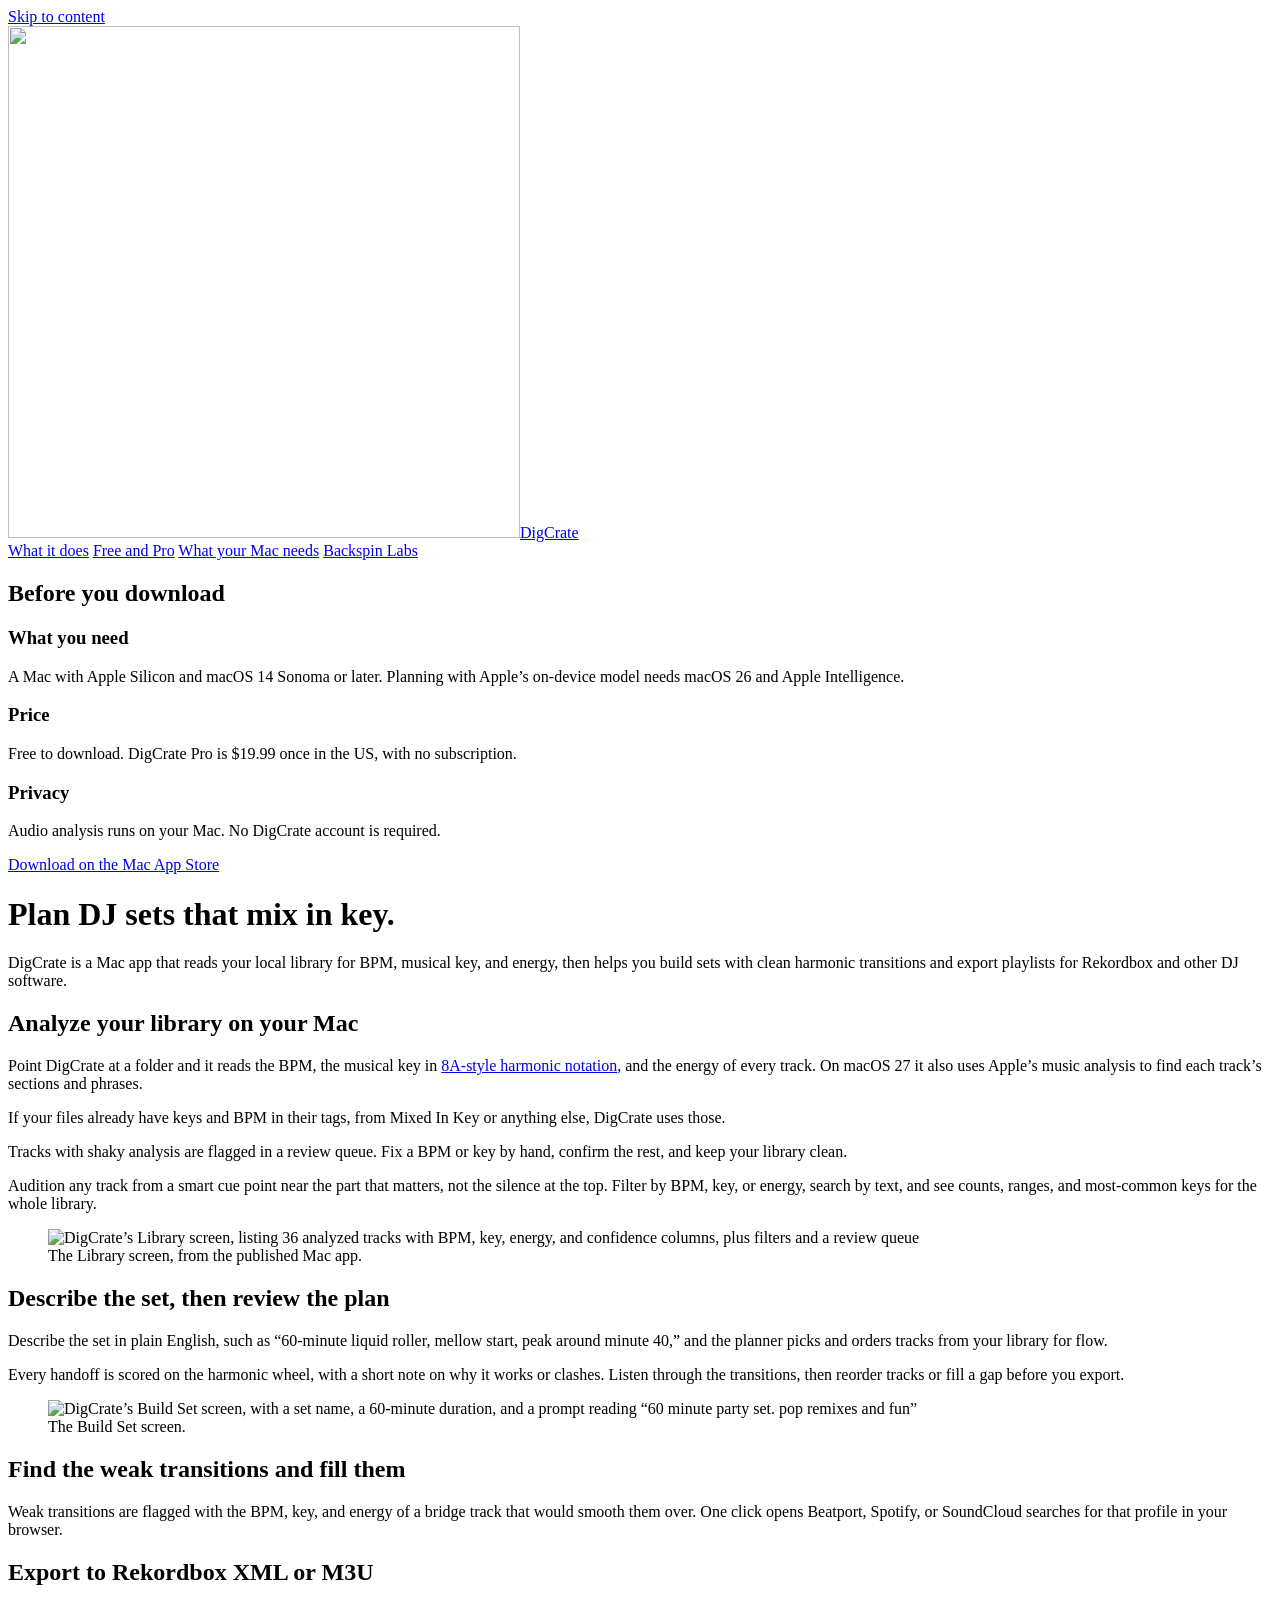
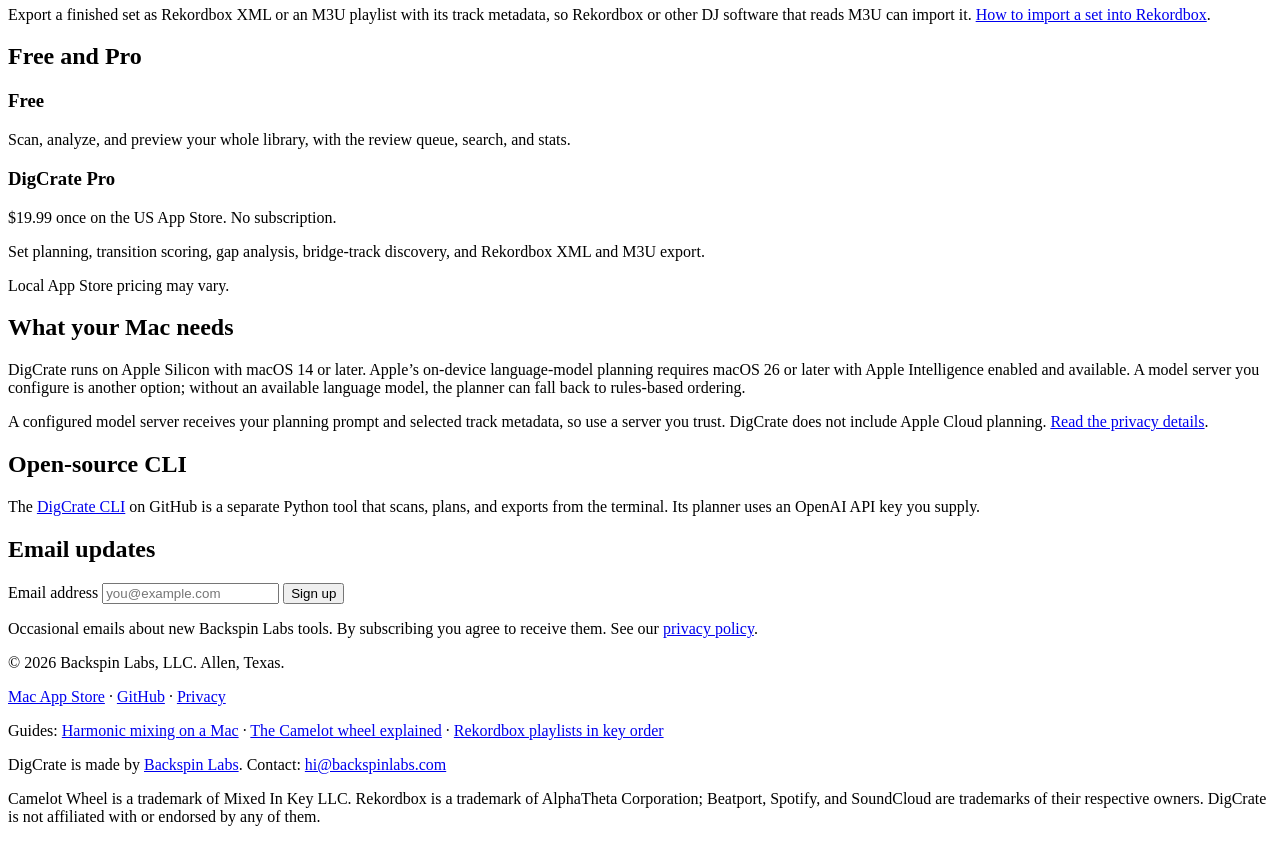
==== commit 6cb36788: "Website: say it's a Mac app up front, add app structured data and a Camelot CTA - Home title targets" ====
--- a/website/index.html
+++ b/website/index.html
@@ -3,13 +3,13 @@
 <head>
   <meta charset="utf-8" />
   <meta name="viewport" content="width=device-width, initial-scale=1" />
-  <title>DigCrate: Plan DJ sets that mix in key</title>
+  <title>DigCrate: a Mac DJ set planner for harmonic mixing</title>
   <meta name="description" content="DigCrate is a Mac app that reads the BPM, key, and energy of your local library and helps you build DJ sets that mix in key, then exports them to Rekordbox XML or M3U. Free download; Pro is a one-time purchase." />
   <link rel="canonical" href="https://digcrate.backspinlabs.com/" />
   <meta name="color-scheme" content="light dark" />
   <meta name="theme-color" content="#111111" media="(prefers-color-scheme: light)" />
   <meta name="theme-color" content="#1c1c1c" media="(prefers-color-scheme: dark)" />
-  <meta property="og:title" content="DigCrate: Plan DJ sets that mix in key" />
+  <meta property="og:title" content="DigCrate: a Mac DJ set planner for harmonic mixing" />
   <meta property="og:description" content="DigCrate is a Mac app that reads the BPM, key, and energy of your local library and helps you build DJ sets that mix in key, then exports them to Rekordbox XML or M3U. Free download; Pro is a one-time purchase." />
   <meta property="og:url" content="https://digcrate.backspinlabs.com/" />
   <meta property="og:site_name" content="DigCrate" />
@@ -18,7 +18,7 @@
   <meta property="og:image:width" content="1200" />
   <meta property="og:image:height" content="630" />
   <meta name="twitter:card" content="summary_large_image" />
-  <meta name="twitter:title" content="DigCrate: Plan DJ sets that mix in key" />
+  <meta name="twitter:title" content="DigCrate: a Mac DJ set planner for harmonic mixing" />
   <meta name="twitter:description" content="DigCrate is a Mac app that reads the BPM, key, and energy of your local library and helps you build DJ sets that mix in key, then exports them to Rekordbox XML or M3U. Free download; Pro is a one-time purchase." />
   <meta name="twitter:image" content="https://digcrate.backspinlabs.com/og-image.png" />
   <link rel="icon" href="/app-icon.png" type="image/png" />
@@ -27,6 +27,25 @@
   <link rel="preload" href="/fonts/ibm-plex-sans-latin.woff2" as="font" type="font/woff2" crossorigin />
   <link rel="stylesheet" href="/backspin.css" />
   <link rel="stylesheet" href="/digcrate.css" />
+  <script type="application/ld+json">
+  {
+    "@context": "https://schema.org",
+    "@type": "SoftwareApplication",
+    "name": "DigCrate",
+    "alternateName": "DigCrate: DJ Set Planner",
+    "description": "A Mac app that reads the BPM, key, and energy of your local music library, plans DJ sets that mix in key, and exports them to Rekordbox XML or M3U.",
+    "url": "https://digcrate.backspinlabs.com/",
+    "installUrl": "https://apps.apple.com/us/app/digcrate/id6779803539",
+    "applicationCategory": "MultimediaApplication",
+    "operatingSystem": "macOS 14 or later, Apple Silicon",
+    "image": "https://digcrate.backspinlabs.com/og-image.png",
+    "offers": [
+      { "@type": "Offer", "name": "Free download", "price": "0", "priceCurrency": "USD" },
+      { "@type": "Offer", "name": "DigCrate Pro", "price": "19.99", "priceCurrency": "USD" }
+    ],
+    "publisher": { "@type": "Organization", "name": "Backspin Labs, LLC", "url": "https://backspinlabs.com" }
+  }
+  </script>
 </head>
 <body class="digcrate">
 <a class="skip" href="#main">Skip to content</a>
@@ -56,7 +75,7 @@
 
   <main id="main">
     <h1>Plan DJ sets that mix in key.</h1>
-    <p class="lede">DigCrate reads your local library for BPM, musical key, and energy, then helps you build sets with clean harmonic transitions and export playlists for your DJ software.</p>
+    <p class="lede">DigCrate is a Mac app that reads your local library for BPM, musical key, and energy, then helps you build sets with clean harmonic transitions and export playlists for Rekordbox and other DJ software.</p>
 
     <section class="band" id="features" aria-label="What it does">
       <div>
